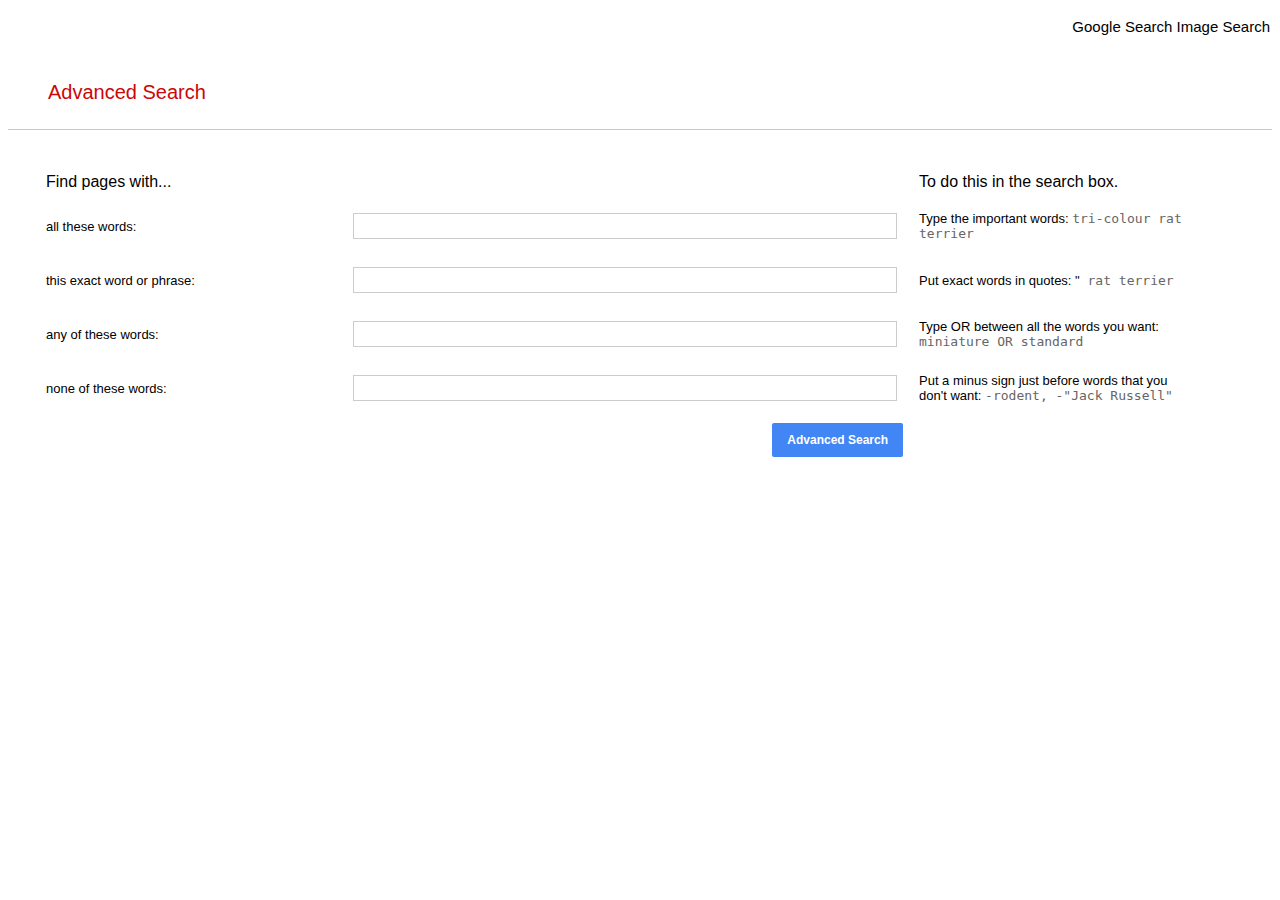
==== project0/advanced.html @ 10b801a3 "Project0 first draft" ====
<!DOCTYPE html>
<html lang="en">
    <head>
        <title>Advanced</title>
        <link rel="stylesheet" href = "style.css">
    </head>
    <body class="advanced">
        <div class="header-links">
            <a href="index.html">Google Search</a>
            <a href="image.html">Image Search</a>
        </div>
        <br>
        <div class="title">
            <label >Advanced Search</label>
        </div>
        <div class="division"></div>
        <form action="https://google.com/search">
            <div class="advanced-container">
                <table class="advanced-table">
                    <thead>
                        <tr>
                            <th>Find pages with...</th>
                            <th></th>
                            <th>To do this in the search box.</th>
                        </tr>
                    </thead>
                    <tbody>
                        <tr class="all-words">
                            <td>all these words:</td>
                            <td><input type="text" name="as_q"></td>
                            <td>
                                Type the important words: <span class="example">
                                    tri-colour rat terrier
                                </span>
                            </td>
                        </tr>
                        <tr class="exact-words">
                            <td>this exact word or phrase:</td>
                            <td><input type="text" name="as_q"></td>
                            <td>
                                Put exact words in quotes: "<span class="example">
                                    rat terrier
                            </td>
                        </tr>
                        <tr class="any-words">
                            <td>any of these words:</td>
                            <td><input type="text" name="as_q"></td>
                            <td>
                                Type OR between all the words you want: <span class="example">
                                    miniature OR standard
                                </span>
                            </td>
                        </tr>
                        <tr class="none-words">
                            <td>none of these words:</td>
                            <td><input type="text" name="as_q"></td>
                            <td>
                                Put a minus sign just before words that you don't want: <span class="example">
                                    -rodent, -"Jack Russell"
                                </span>
                            </td>
                        </tr>
                        <tr class="none-words">
                            <td></td>
                            <td>
                                <div class="advanced-button">
                                    <input type="submit" value="Advanced Search">
                                </div>
                            </td>
                            <td></td>
                        </tr>
                    </tbody>
                </table>
            </div>
        </form>
    </body>
</html>
---- project0/style.css ----
.header-links {
    position: absolute;
    right: 0px;
    padding: 10px;
    color: black;
    font-size: 15px;
  }
.header-links a {
    color:black;
    text-decoration: none;
}

a:hover {
    text-decoration: underline;
  }


.container {
  display: flex;
  flex-direction: column;
  justify-content: center;
  align-items: center;
  text-align: center;
  min-height: 100vh;
}
.search {
    display: flex;
    flex-direction: column;
    align-items: center;
    
}

.searchBox {
    width: 500px;
    height: 40px;
    margin-bottom: 10px;
    border-radius: 30px;
    border: 1px solid #ccc;
}

.searchButtons input {
    background-color: #e5e5e5;
    border: 0px;
    border-radius: 4px;
    color: black;
    font-family: arial,sans-serif;
    font-size: 15px;
    margin: 11px 4px;
    padding: 0 16px;
    line-height: 27px;
    height: 36px;
    min-width: 54px;
    text-align: center;
    cursor: pointer;
    user-select: none;
}
.searchButtons input:hover {
    border: 1px solid #787878;
    box-shadow: 0 0 2px rgba(0, 0, 0, 0.5);
}

.title {
    margin-top: 55px;
    color: #cd0606;
    font-size: 20px;
    margin-left: 40px;
}

body {
    font-family: arial,sans-serif;
}

.division {
    margin-top: 25px;
    margin-bottom: 35px;
    border-bottom-width: 1px;
    border-bottom-style: solid;
    border-bottom-color: rgb(200, 200, 200);
}

.advanced-table  {
    margin-left: 30px;
    margin-right: 70px;
    /* width: 80%; */
    display: table;
    border-collapse: collapse;
}


  
th, td {
padding: 8px;
margin: 0;
/* border: 1px solid red; */
font-weight: normal;
}

td {
font-size: 13px;
}

td:nth-child(1), th:nth-child(1) {
text-align: left;
width: 25%; 
white-space: nowrap;
}

td:nth-child(2) {
text-align: right;
}

td:nth-child(3), th:nth-child(3) {
text-align: left;
margin: 20px;
width: 25%;
}

  
.advanced-container input[type = text] {
    width: 95%;
    height: 22px;
    margin: 6px;
    border: 1px solid #ccc;
}
.advanced-container input[type = text]:hover {
    border-color: #378de3;
}

.example {
    color: #666;
    font-family: monospace;
    
}

@media (max-width: 768px) {
    th:nth-child(3), td:nth-child(3) {
      display: none;
    }
  }

.advanced-button input{
    background-color: #4285f4; 
    color: white;
    border: none;
    padding: 10px 15px;
    cursor: pointer;
    font-weight: bold;
    font-size: 12px;
    border-radius: 2px;
} 
.advanced-button input:hover {
    border-color: #062d6b;
    box-shadow: 0 0 2px rgba(0, 0, 0, 0.5);
}
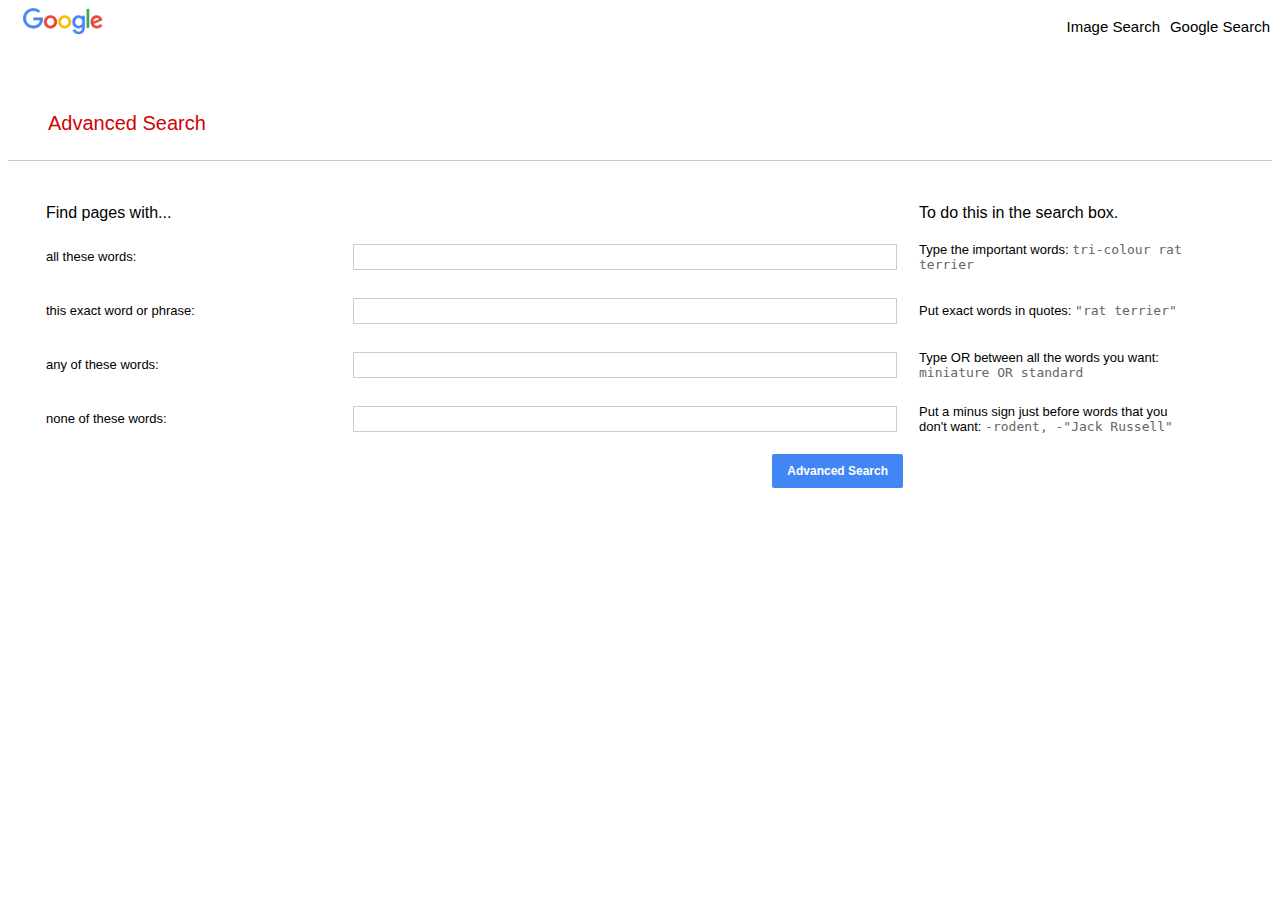
==== commit 1075723c: "Updating project0" ====
--- a/project0/advanced.html
+++ b/project0/advanced.html
@@ -5,9 +5,11 @@
         <link rel="stylesheet" href = "style.css">
     </head>
     <body class="advanced">
-        <div class="header-links">
-            <a href="index.html">Google Search</a>
-            <a href="image.html">Image Search</a>
+        
+        <div class="advanced-header-links">
+            <a href="index.html"><img class="logo" src="google.png" alt="Google logo"></a>
+            <a class="google-search" href="index.html">Google Search</a>
+            <a class="image-search" href="image.html">Image Search</a>
         </div>
         <br>
         <div class="title">
@@ -38,8 +40,8 @@
                             <td>this exact word or phrase:</td>
                             <td><input type="text" name="as_q"></td>
                             <td>
-                                Put exact words in quotes: "<span class="example">
-                                    rat terrier
+                                Put exact words in quotes: <span class="example">
+                                    "rat terrier"
                             </td>
                         </tr>
                         <tr class="any-words">
@@ -51,7 +53,15 @@
                                 </span>
                             </td>
                         </tr>
-                        <tr class="none-words">
+                        <tr class="none.advanced-container .input-cell input[type = text] {
+    
+    
+                        }
+                        
+                        .advanced-container .input-cell input[type = text]:hover {
+                            border-color: #378de3;
+                        }
+                        -words">
                             <td>none of these words:</td>
                             <td><input type="text" name="as_q"></td>
                             <td>
--- a/project0/style.css
+++ b/project0/style.css
@@ -1,6 +1,7 @@
 .header-links {
     position: absolute;
     right: 0px;
+    top: 0px;
     padding: 10px;
     color: black;
     font-size: 15px;
@@ -59,12 +60,14 @@
     box-shadow: 0 0 2px rgba(0, 0, 0, 0.5);
 }
 
+
 .title {
     margin-top: 55px;
     color: #cd0606;
     font-size: 20px;
     margin-left: 40px;
 }
+
 
 body {
     font-family: arial,sans-serif;
@@ -77,6 +80,8 @@
     border-bottom-style: solid;
     border-bottom-color: rgb(200, 200, 200);
 }
+
+
 
 .advanced-table  {
     margin-left: 30px;
@@ -152,3 +157,30 @@
     border-color: #062d6b;
     box-shadow: 0 0 2px rgba(0, 0, 0, 0.5);
 }
+
+.advanced-header-links .google-search {
+    position: absolute;
+    right: 0px;
+    padding: 10px;
+    color: black;
+    font-size: 15px;
+  }
+
+  .advanced-header-links .image-search {
+    position: absolute;
+    right: 110px;
+    padding: 10px;
+    color: black;
+    font-size: 15px;
+  }
+  .advanced-header-links a {
+    color:black;
+    text-decoration: none;
+}
+.advanced-header-links a:hover {
+    text-decoration: underline;
+}
+  .advanced-header-links .logo {
+    margin-left: 15px;
+    width: 80px;
+  }